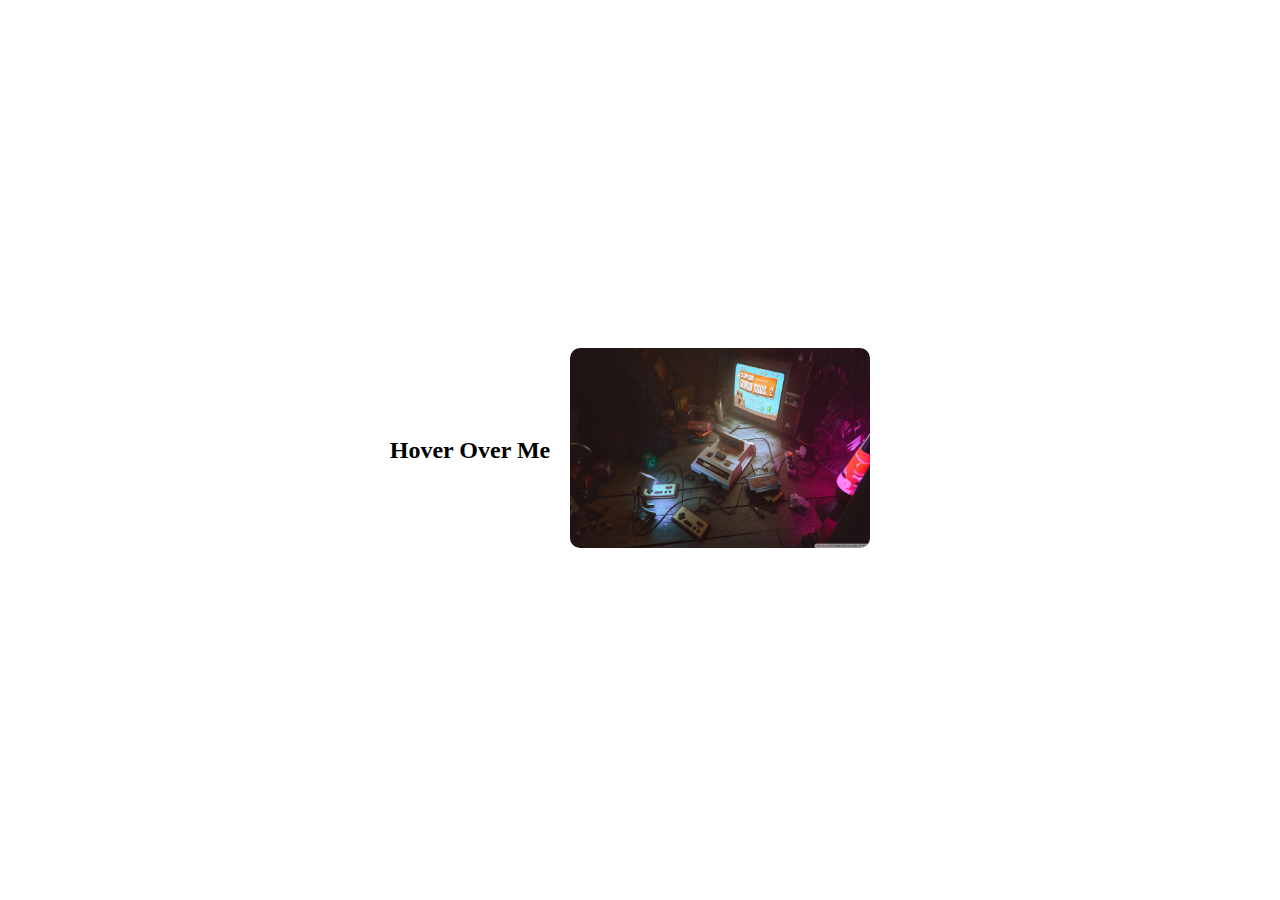
==== JavaScript/MouseHover.html @ 302b3ec3 "JavaScript" ====
<!DOCTYPE html>
<html lang="en">
<head>
    <meta charset="UTF-8">
    <meta name="viewport" content="width=device-width, initial-scale=1.0">
    <title>Mouse Hover</title>
    <style>
        body{
            display: flex;
            justify-content: center;
            align-items: center;
            height: 100vh;
            margin: 0;
        }
        #content{
            padding: 20px;
            display: inline-block;
            cursor: pointer;
        }

        img{
            width: 300px;
            height: 200px;
            border-radius: 10px;
            transition: opacity 0.5s;
        }
    </style>
</head>
<body>
    <h2 id = "text">Hover Over Me</h2>
    <div id = "content">
        <img id = "image" src="retro.jpg" alt="Image">
    </div>

    <script>
        const textElement = document.getElementById("text");
        const imageElement = document.getElementById("image");

        document.getElementById("content").addEventListener("mouseover", function(){
            textElement.textContent = "Mouse Over Me";
            imageElement.src = "retro2.jpg" 
        });
    </script>

</body>
</html>
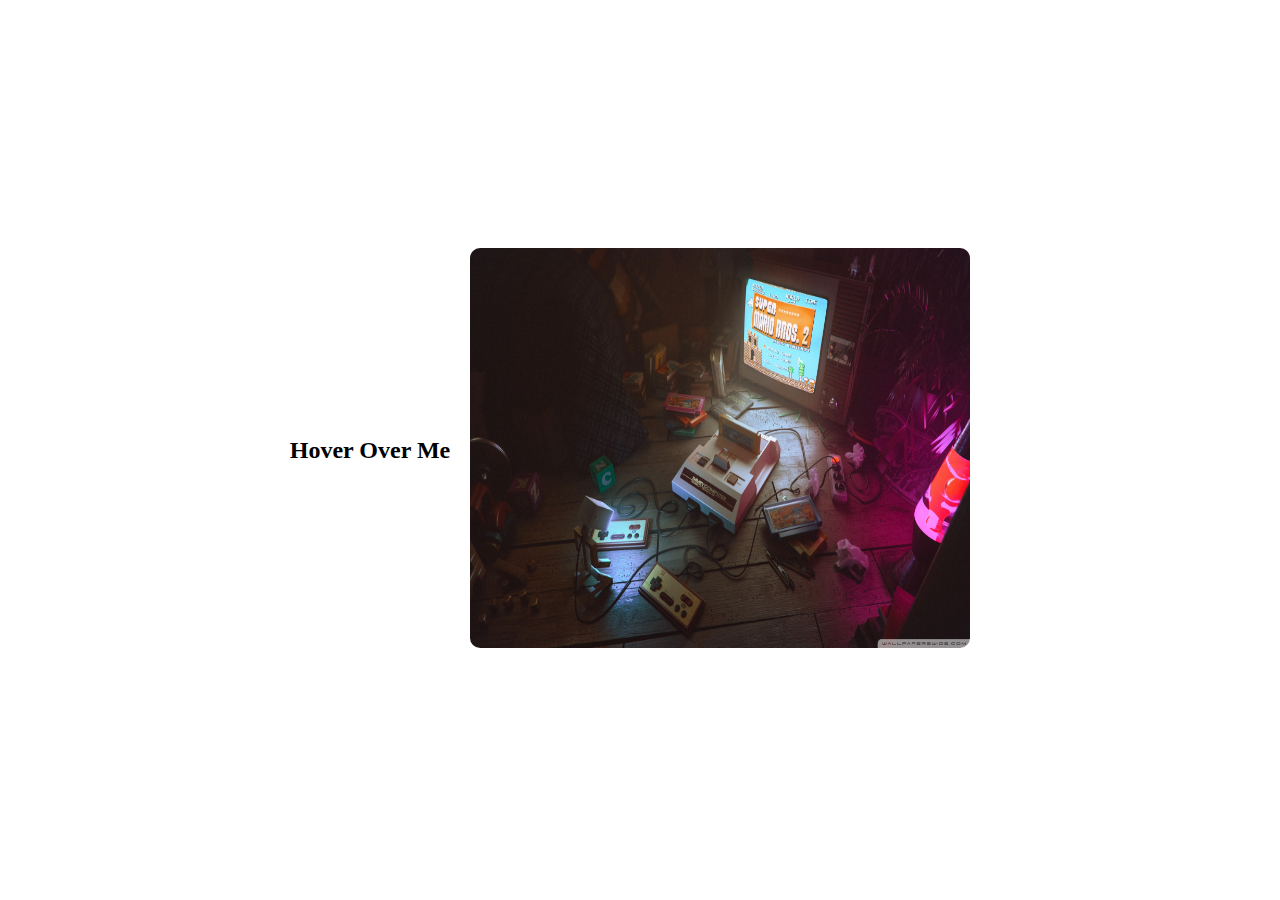
==== commit 0c2a7c6f: "04-04" ====
--- a/JavaScript/MouseHover.html
+++ b/JavaScript/MouseHover.html
@@ -19,8 +19,8 @@
         }
 
         img{
-            width: 300px;
-            height: 200px;
+            width: 500px;
+            height: 400px;
             border-radius: 10px;
             transition: opacity 0.5s;
         }
@@ -37,7 +37,7 @@
         const imageElement = document.getElementById("image");
 
         document.getElementById("content").addEventListener("mouseover", function(){
-            textElement.textContent = "Mouse Over Me";
+            textElement.textContent = "Hello There!";
             imageElement.src = "retro2.jpg" 
         });
     </script>
